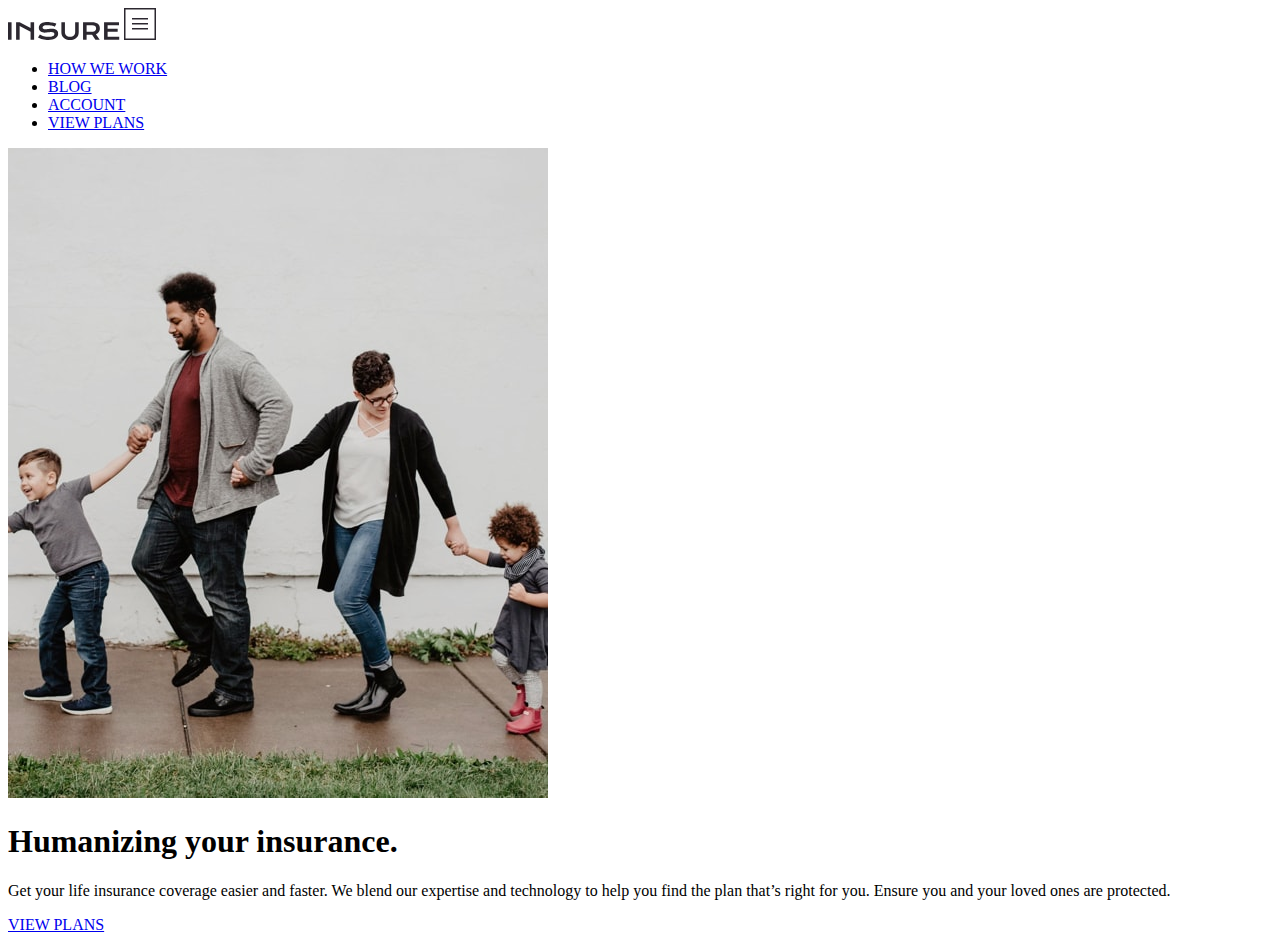
==== src/index.html @ 8b0195cd "terminado heaader" ====
<!DOCTYPE html>
<html lang="en">
  <head>
    <meta charset="UTF-8" />
    <link
      rel="shortcut icon"
      href="./assets/images/favicon-32x32.png"
      type="image/png"
    />
    <link rel="icon" type="image/svg+xml" href="" />
    <meta name="viewport" content="width=device-width, initial-scale=1.0" />
    <link rel="preconnect" href="https://fonts.googleapis.com" />
    <link rel="preconnect" href="https://fonts.gstatic.com" crossorigin />
    <link
      href="https://fonts.googleapis.com/css2?family=DM+Serif+Display&family=Karla:ital,wght@0,200..800;1,200..800&display=swap"
      rel="stylesheet"
    />
    <!-- CAMBIA EL TITLE!!! -->
    <title>Vite Template</title>
  </head>
  <body>
    <header class="header">
      <div class="top-bar">
        <img src="./assets/images/logo.svg" alt="logo" />
        <img
          id="button-menu"
          class="icon-menu"
          src="./assets/images/icon-hamburger.svg"
          alt="menu"
        />
      </div>
      <nav class="nav">
        <ul id="menu" class="menu">
          <li class="menu__item">
            <a href="#" class="menu__link">HOW WE WORK</a>
          </li>
          <li class="menu__item">
            <a href="#" class="menu__link">BLOG</a>
          </li>
          <li class="menu__item">
            <a href="#" class="menu__link">ACCOUNT</a>
          </li>
          <li class="menu__item menu__item--border">
            <a href="#" class="menu__link menu__link">VIEW PLANS</a>
          </li>
        </ul>
      </nav>
      <div class="info-image">
        <picture>
          <source
            media="(min-width: 1068px)"
            srcset="./assets/images/image-intro-desktop.jpg"
          />
          <source
            media="(min-width: 360px)"
            srcset="./assets/images/image-intro-mobile.jpg"
          />
          <img src="./assets/images/image-intro-mobile.jpg" alt="" />
        </picture>
        <article class="card-top">
          <h1 class="title title--xl">Humanizing your insurance.</h1>
          <p class="text text--white">
            Get your life insurance coverage easier and faster. We blend our
            expertise and technology to help you find the plan that’s right for
            you. Ensure you and your loved ones are protected.
          </p>
          <a class="button" href="#">VIEW PLANS</a>
        </article>
      </div>
    </header>
    <script type="module" src="./js/index.js"></script>
  </body>
</html>
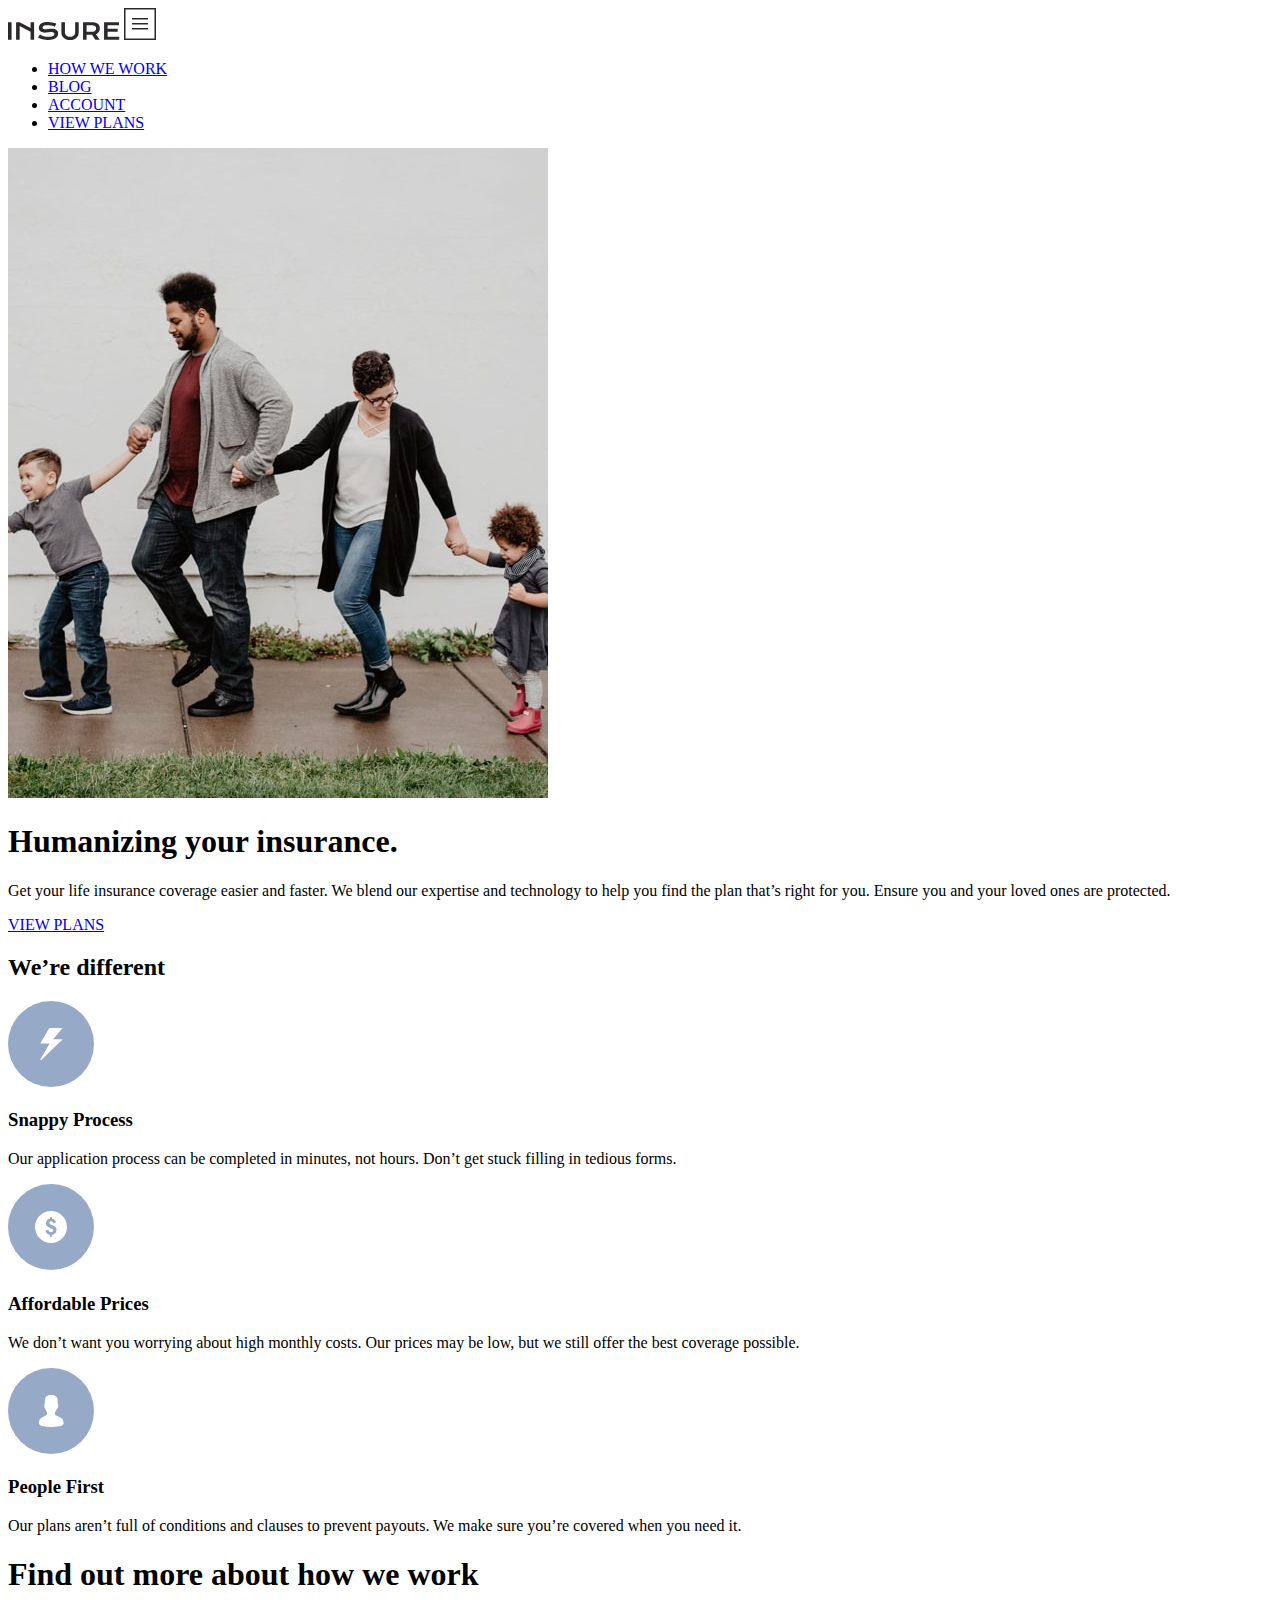
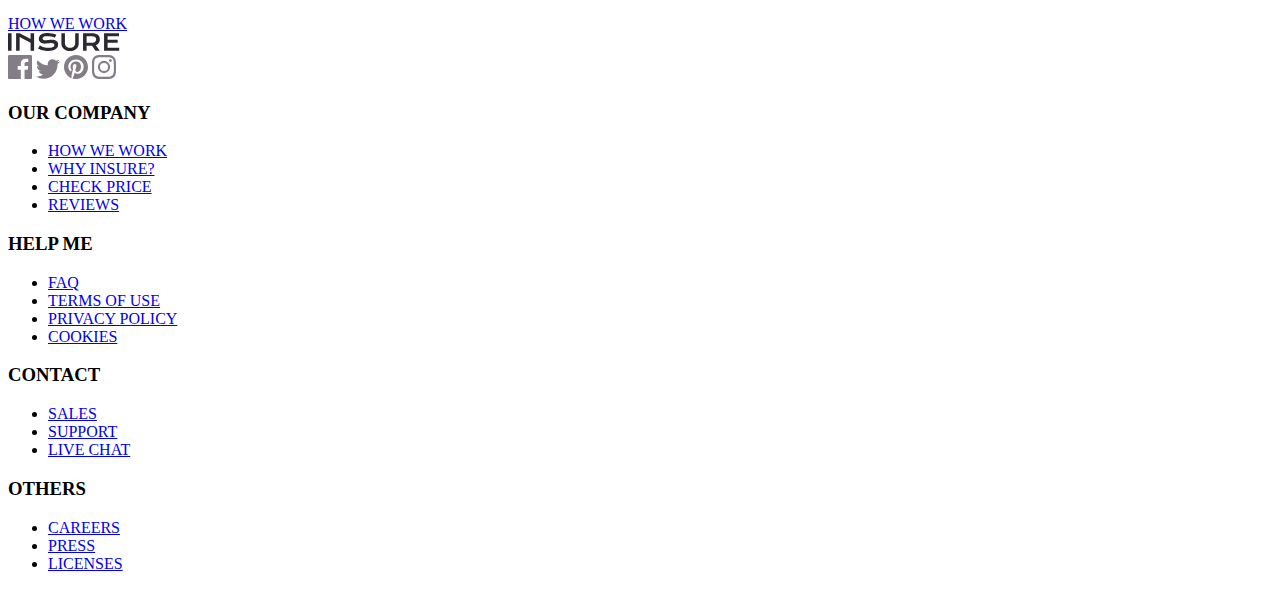
==== commit 88482d1a: "ya casi" ====
--- a/src/index.html
+++ b/src/index.html
@@ -40,8 +40,8 @@
           <li class="menu__item">
             <a href="#" class="menu__link">ACCOUNT</a>
           </li>
-          <li class="menu__item menu__item--border">
-            <a href="#" class="menu__link menu__link">VIEW PLANS</a>
+          <li class="menu__item">
+            <a href="#" class="menu__link menu__link--border">VIEW PLANS</a>
           </li>
         </ul>
       </nav>
@@ -55,10 +55,16 @@
             media="(min-width: 360px)"
             srcset="./assets/images/image-intro-mobile.jpg"
           />
-          <img src="./assets/images/image-intro-mobile.jpg" alt="" />
+          <img
+            class="image-header"
+            src="./assets/images/image-intro-mobile.jpg"
+            alt=""
+          />
         </picture>
         <article class="card-top">
-          <h1 class="title title--xl">Humanizing your insurance.</h1>
+          <h1 class="title title--xl title--white">
+            Humanizing your insurance.
+          </h1>
           <p class="text text--white">
             Get your life insurance coverage easier and faster. We blend our
             expertise and technology to help you find the plan that’s right for
@@ -68,6 +74,130 @@
         </article>
       </div>
     </header>
+    <main class="main">
+      <article class="features-container">
+        <h2 class="title title--xl title--black">We’re different</h2>
+        <div class="features">
+          <div class="feature">
+            <img
+              class="icon-feature"
+              src="./assets/images/icon-snappy-process.svg"
+              alt="snapy"
+            />
+            <h3 class="title title--m">Snappy Process</h3>
+            <p class="text text--black">
+              Our application process can be completed in minutes, not hours.
+              Don’t get stuck filling in tedious forms.
+            </p>
+          </div>
+          <div class="feature">
+            <img
+              class="icon-feature"
+              src="./assets/images/icon-affordable-prices.svg"
+              alt="affordable"
+            />
+            <h3 class="title title--m">Affordable Prices</h3>
+            <p class="text text--black">
+              We don’t want you worrying about high monthly costs. Our prices
+              may be low, but we still offer the best coverage possible.
+            </p>
+          </div>
+          <div class="feature">
+            <img
+              class="icon-feature"
+              src="./assets/images/icon-people-first.svg"
+              alt="people"
+            />
+            <h3 class="title title--m">People First</h3>
+            <p class="text text--black">
+              Our plans aren’t full of conditions and clauses to prevent
+              payouts. We make sure you’re covered when you need it.
+            </p>
+          </div>
+        </div>
+      </article>
+      <article class="card-main">
+        <h1 class="title title--l title--white">
+          Find out more about how we work
+        </h1>
+        <a class="button" href="#">HOW WE WORK</a>
+      </article>
+    </main>
+    <footer class="footer">
+      <div class="social-container">
+        <img src="./assets/images/logo.svg" alt="logo" />
+        <div class="social-network">
+          <img src="./assets/images/icon-facebook.svg" alt="facebook" />
+          <img src="./assets/images/icon-twitter.svg" alt="twitter" />
+          <img src="./assets/images/icon-pinterest.svg" alt="pinterest" />
+          <img src="./assets/images/icon-instagram.svg" alt="instagram" />
+        </div>
+      </div>
+      <div class="lists">
+        <article class="list">
+          <h3 class="title title--s">OUR COMPANY</h3>
+          <ul class="list-item">
+            <li>
+              <a class="link" href="#">HOW WE WORK</a>
+            </li>
+            <li class="list-item">
+              <a class="link" href="#">WHY INSURE?</a>
+            </li>
+            <li class="list-item">
+              <a class="link" href="#">CHECK PRICE</a>
+            </li>
+            <li class="list-item">
+              <a class="link link--bottom" href="#">REVIEWS</a>
+            </li>
+          </ul>
+        </article>
+        <article class="list">
+          <h3 class="title title--s">HELP ME</h3>
+          <ul class="list-item">
+            <li>
+              <a class="link" href="#">FAQ</a>
+            </li>
+            <li class="list-item">
+              <a class="link" href="#">TERMS OF USE</a>
+            </li>
+            <li class="list-item">
+              <a class="link" href="#">PRIVACY POLICY</a>
+            </li>
+            <li class="list-item">
+              <a class="link link--bottom" href="#">COOKIES</a>
+            </li>
+          </ul>
+        </article>
+        <article class="list">
+          <h3 class="title title--s">CONTACT</h3>
+          <ul class="list-item">
+            <li>
+              <a class="link" href="#">SALES</a>
+            </li>
+            <li class="list-item">
+              <a class="link" href="#">SUPPORT</a>
+            </li>
+            <li class="list-item">
+              <a class="link link--bottom" href="#">LIVE CHAT</a>
+            </li>
+          </ul>
+        </article>
+        <article class="list">
+          <h3 class="title title--s">OTHERS</h3>
+          <ul class="list-item">
+            <li>
+              <a class="link" href="#">CAREERS</a>
+            </li>
+            <li class="list-item">
+              <a class="link" href="#">PRESS</a>
+            </li>
+            <li class="list-item">
+              <a class="link link--bottom" href="#">LICENSES</a>
+            </li>
+          </ul>
+        </article>
+      </div>
+    </footer>
     <script type="module" src="./js/index.js"></script>
   </body>
 </html>
